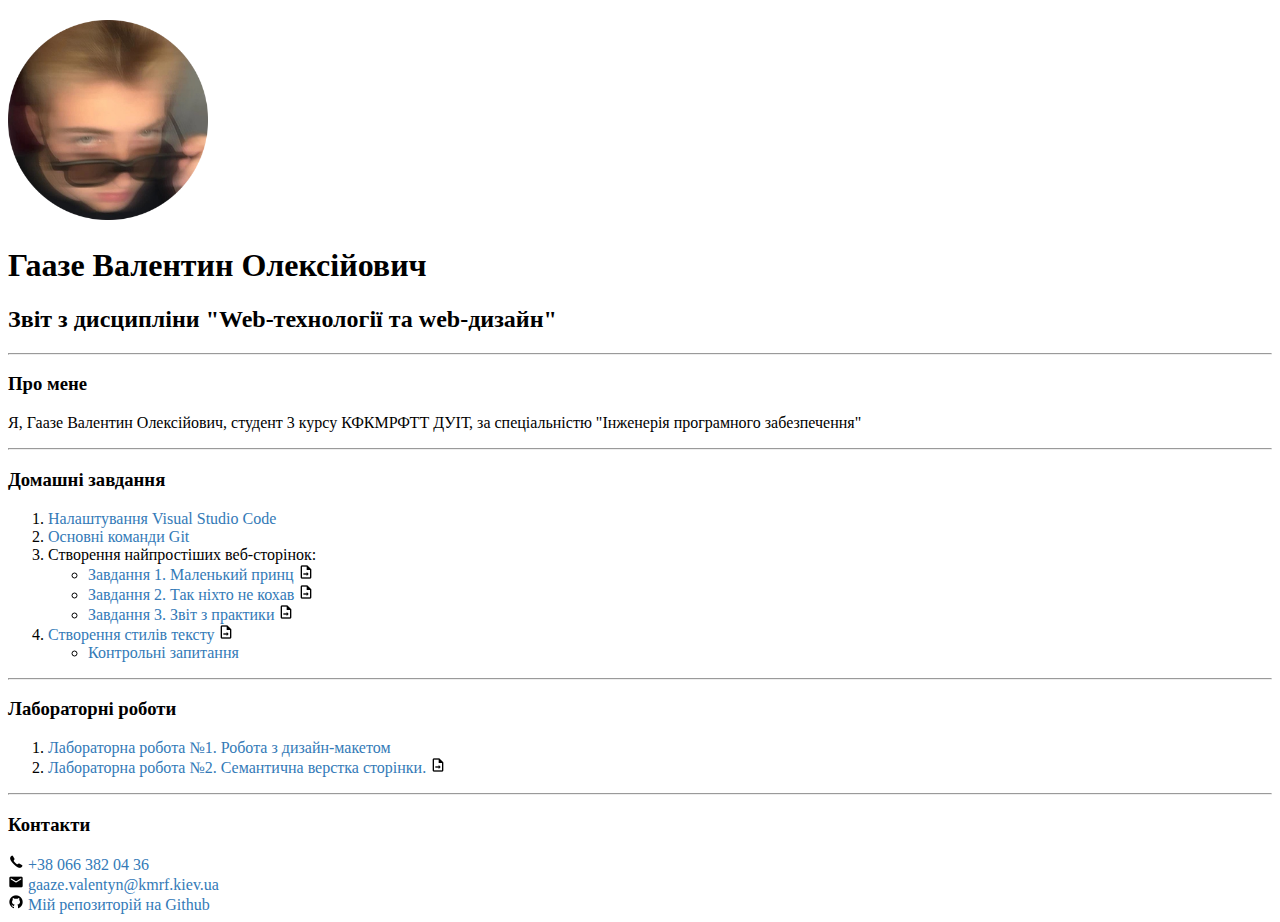
==== index.html @ f935454f "homework 4" ====
<!DOCTYPE html>
<html lang="uk">
<head>
    <meta charset="UTF-8">
    <meta http-equiv="X-UA-Compatible" content="IE=edge">
    <meta name="viewport" content="width=device-width, initial-scale=1.0">
    <title>Моя головна сторінка</title>
    <link href="styles/main.css" rel="stylesheet" >
</head>
<h2>
    <div><img width = "200px" src="img/268_oooo.plus.png" alt="фото виконавця " ></div>
    <h1>Гаазе Валентин Олексійович</h1>
    <h2>Звіт  з дисципліни "Web-технології та web-дизайн"</h2>
    <hr>
    <h3>Про мене</h3>
    <p>Я, Гаазе Валентин Олексійович, студент 3 курсу КФКМРФТТ ДУІТ, за спеціальністю "Інженерія програмного 
        забезпечення"</p>
    <hr>
    <h3>Домашні завдання </h3>
    <ol>
    <li> <a href =  img/option_vs.png > Налаштування Visual Studio Code  </a> <br> </li>
    <li> <a href = "https://docs.google.com/document/d/1HvKqQRt8Ls_l671coCMr1Z7lXdWDyVY12l_tcpBx9B4/edit?usp=sharing"> Основні команди Git </a>  <br> </li>
    <li> Створення найпростіших веб-сторінок: <br> </li>
   <ul>
       <li> <a href="01/task1.html"> Завдання 1. Маленький принц </a> <a href = "https://github.com/HaazeValentine/-web-lessons/blob/main/01/task1.html"> <img src="img/icons1.png"  alt="іконка"> </a>   <br> </li>
        <li> <a href = "01/task2.html"> Завдання 2. Так ніхто не кохав </a> <a href = "https://github.com/HaazeValentine/-web-lessons/blob/main/01/task2.html"> <img src="img/icons1.png"  alt="іконка"> </a>   <br> </li>
        <li> <a href = "01/task3.html"> Завдання 3. Звіт з практики </a> <a href = "https://github.com/HaazeValentine/-web-lessons/blob/main/01/task3.html"> <img src="img/icons1.png"  alt="іконка"> </a>   <br> </li>
   </ul>
   <li> <a href="03/index.html">Створення стилів тексту</a> <a href="https://github.com/HaazeValentine/-web-lessons/blob/main/03/index.html"> <img src="img/icons1.png"  alt="іконка">  </a>
    <ul> <li> <a href="https://docs.google.com/document/d/1LHAodPk-RId7ERg0YfYFWTLzm4zJqGpsMxRO_v26tDo/edit?usp=sharing"> Контрольні запитання</a> </li> </ul>
    </ol>
   <hr>
   <h3>Лабораторні роботи</h3>
    <ol>
    <li> <a href="https://www.figma.com/file/nNrnqyr8T8lL07M3BjJm8u/Untitled?node-id=1%3A79"> Лабораторна робота №1. Робота з дизайн-макетом </a> </li>
    <li> <a href = "02/index.html" > Лабораторна робота №2. Семантична верстка сторінки.</a> <a href = "https://github.com/HaazeValentine/-web-lessons/blob/main/02/index.html"> <img src="img/icons1.png"  alt="іконка"> </a>   <br> </li>
</ol>
    <hr>
   <h3>Контакти</h3>
   <a href="tel:+38 068 339 95 15"> <img src="img/icons8-телефон-16.png"  alt="іконка"> +38 066 382 04 36 </a> <br>
   <a href="mailto:gaaze.valentyn@kmrf.kiev.ua"> <img src="img/icons8-сообщение-с-заливкой-16.png"  alt="іконка">  gaaze.valentyn@kmrf.kiev.ua</a>  <br>
   <a href="https://github.com/HaazeValentine/-web-lessons"> <img src="img/icons8-github-16.png"  alt="іконка">  Мій репозиторій на Github</a> <br>
   
</body>
</html>
---- styles/main.css ----
a{
    text-decoration: none;
    color: #337ab7;
}

a:hover{
    color: #be5000;
}
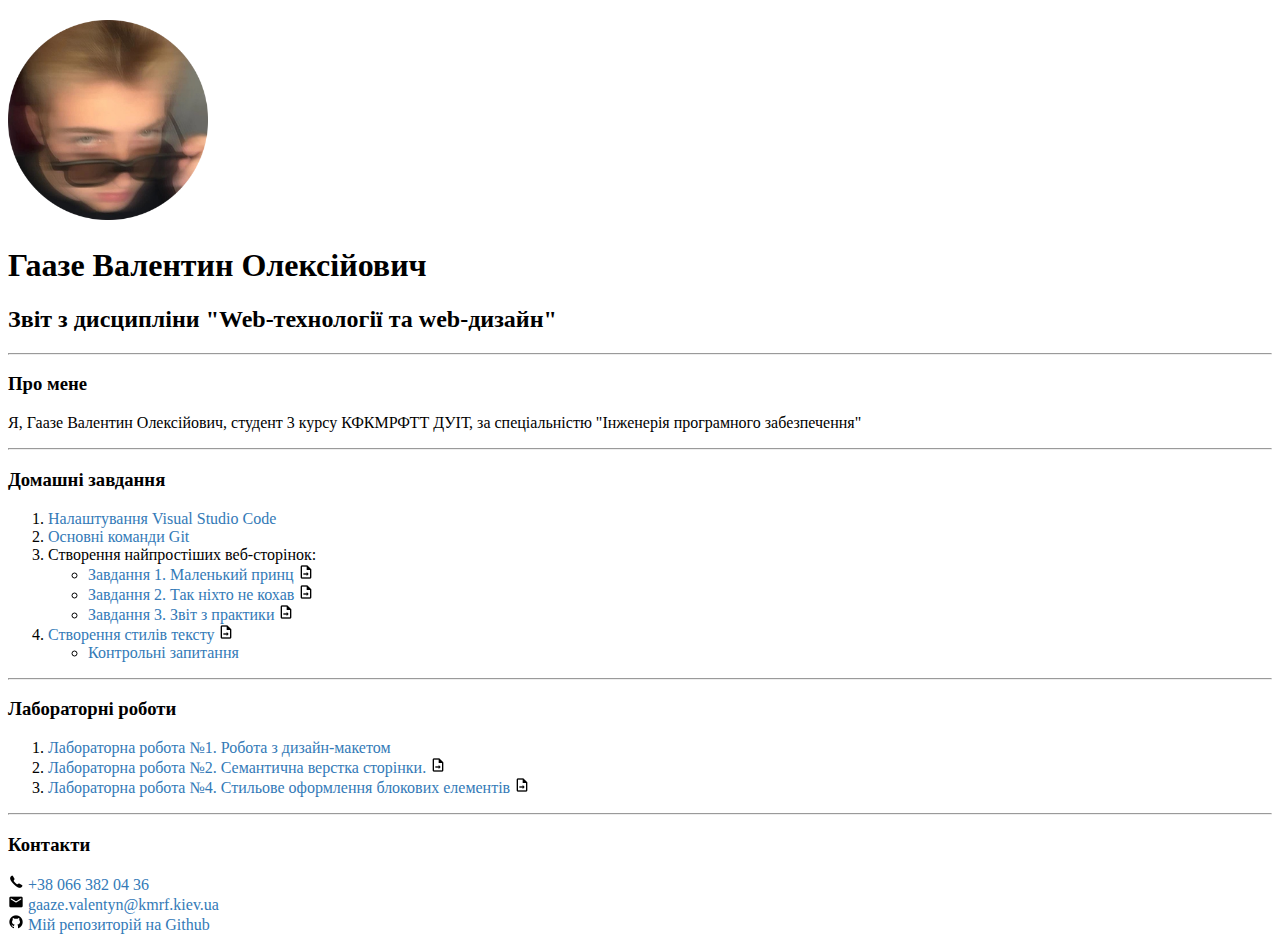
==== commit e6e77e14: "homework" ====
--- a/index.html
+++ b/index.html
@@ -34,6 +34,7 @@
     <ol>
     <li> <a href="https://www.figma.com/file/nNrnqyr8T8lL07M3BjJm8u/Untitled?node-id=1%3A79"> Лабораторна робота №1. Робота з дизайн-макетом </a> </li>
     <li> <a href = "02/index.html" > Лабораторна робота №2. Семантична верстка сторінки.</a> <a href = "https://github.com/HaazeValentine/-web-lessons/blob/main/02/index.html"> <img src="img/icons1.png"  alt="іконка"> </a>   <br> </li>
+    <li> <a href="04/index.html"> Лабораторна робота №4. Стильове оформлення блокових елементів </a> <a href="https://github.com/HaazeValentine/-web-lessons/blob/main/04/index.html"> <img src="img/icons1.png"  alt="іконка"> </a>   <br> </li> </a> </li>
 </ol>
     <hr>
    <h3>Контакти</h3>
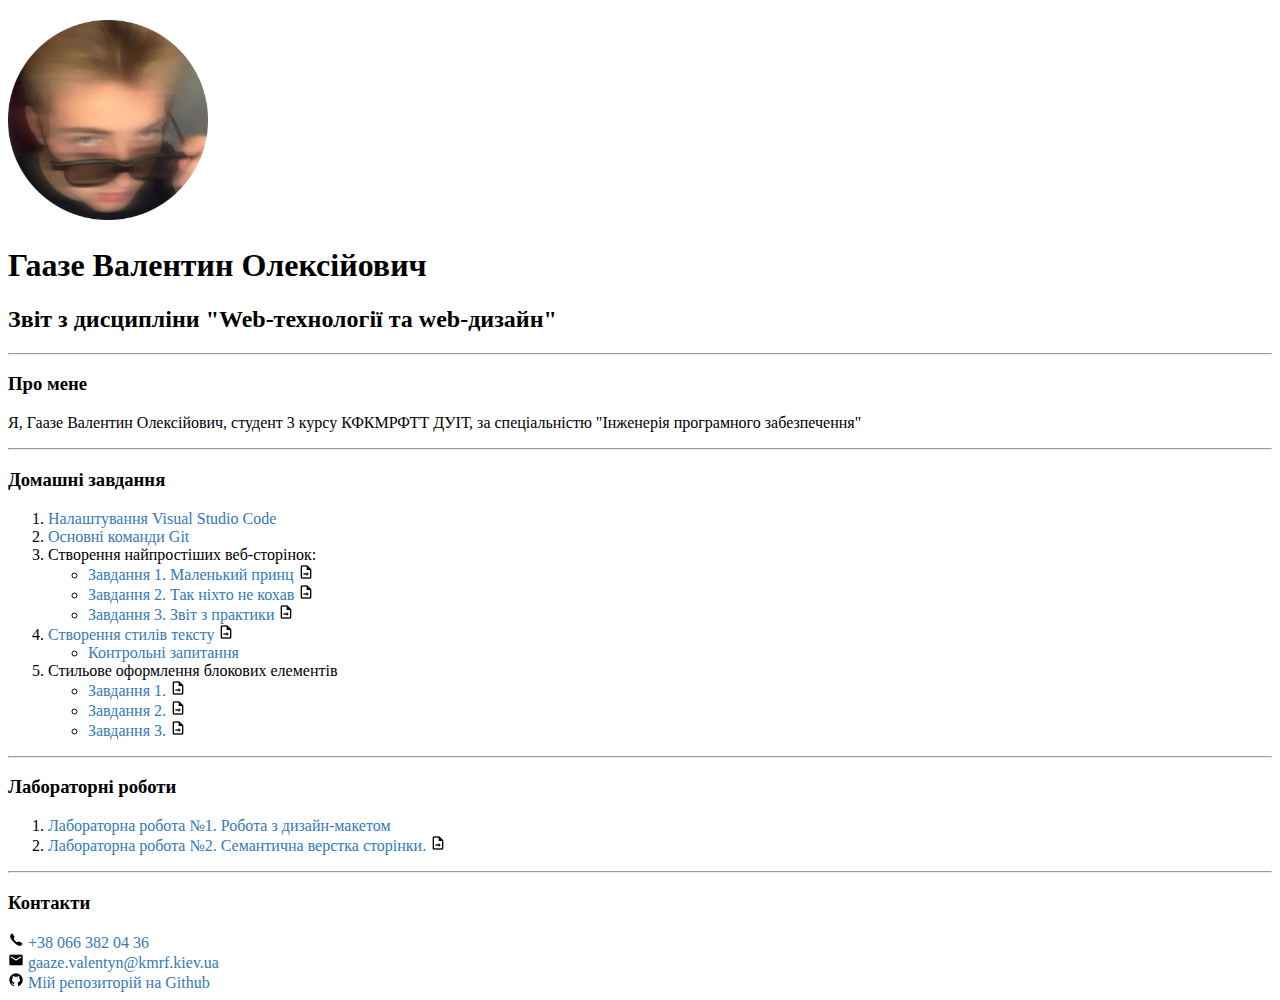
==== commit 9983ea20: "homework" ====
--- a/index.html
+++ b/index.html
@@ -28,13 +28,18 @@
    </ul>
    <li> <a href="03/index.html">Створення стилів тексту</a> <a href="https://github.com/HaazeValentine/-web-lessons/blob/main/03/index.html"> <img src="img/icons1.png"  alt="іконка">  </a>
     <ul> <li> <a href="https://docs.google.com/document/d/1LHAodPk-RId7ERg0YfYFWTLzm4zJqGpsMxRO_v26tDo/edit?usp=sharing"> Контрольні запитання</a> </li> </ul>
-    </ol>
+    <li> Стильове оформлення блокових елементів <br></li>
+    <ul>
+    <li> <a href="04/index1.html"> Завдання 1.  </a> <a href = "https://github.com/HaazeValentine/-web-lessons/blob/main/04/index1.html"> <img src="img/icons1.png"  alt="іконка"> </a>   <br> </li>
+    <li> <a href = "04/index2.html"> Завдання 2.  </a> <a href = "https://github.com/HaazeValentine/-web-lessons/blob/main/04/index2.html"> <img src="img/icons1.png"  alt="іконка"> </a>   <br> </li>
+    <li> <a href = "04/index.html"> Завдання 3.  </a> <a href = "https://github.com/HaazeValentine/-web-lessons/blob/main/04/index.html"> <img src="img/icons1.png"  alt="іконка"> </a>   <br> </li>
+</ul>
+</ol>
    <hr>
    <h3>Лабораторні роботи</h3>
     <ol>
     <li> <a href="https://www.figma.com/file/nNrnqyr8T8lL07M3BjJm8u/Untitled?node-id=1%3A79"> Лабораторна робота №1. Робота з дизайн-макетом </a> </li>
     <li> <a href = "02/index.html" > Лабораторна робота №2. Семантична верстка сторінки.</a> <a href = "https://github.com/HaazeValentine/-web-lessons/blob/main/02/index.html"> <img src="img/icons1.png"  alt="іконка"> </a>   <br> </li>
-    <li> <a href="04/index.html"> Лабораторна робота №4. Стильове оформлення блокових елементів </a> <a href="https://github.com/HaazeValentine/-web-lessons/blob/main/04/index.html"> <img src="img/icons1.png"  alt="іконка"> </a>   <br> </li> </a> </li>
 </ol>
     <hr>
    <h3>Контакти</h3>
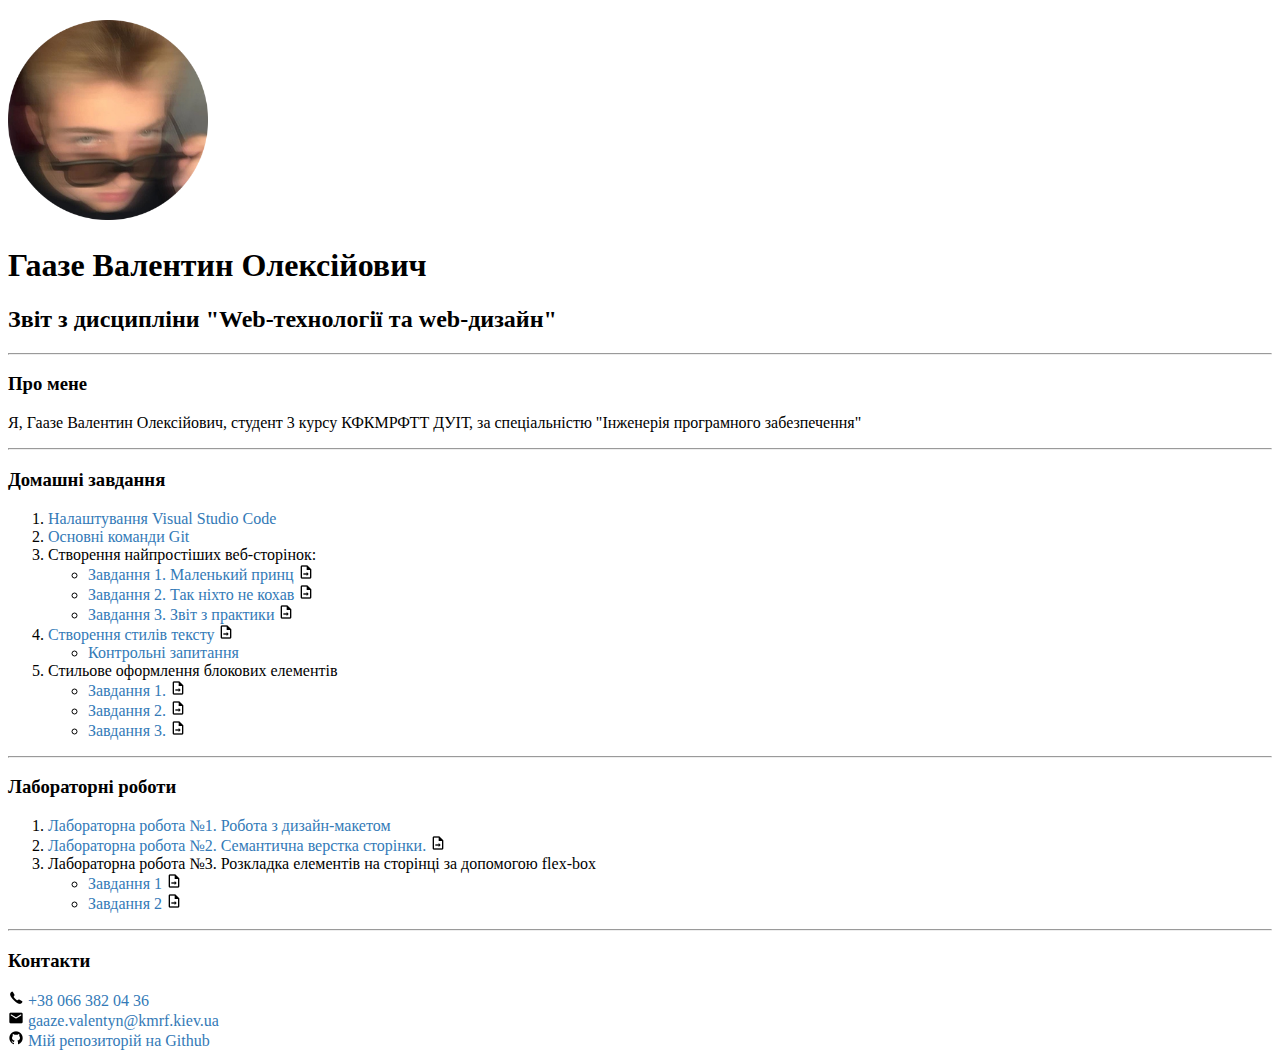
==== commit 2b0ab115: "hometask" ====
--- a/index.html
+++ b/index.html
@@ -30,9 +30,12 @@
     <ul> <li> <a href="https://docs.google.com/document/d/1LHAodPk-RId7ERg0YfYFWTLzm4zJqGpsMxRO_v26tDo/edit?usp=sharing"> Контрольні запитання</a> </li> </ul>
     <li> Стильове оформлення блокових елементів <br></li>
     <ul>
-    <li> <a href="04/index1.html"> Завдання 1.  </a> <a href = "https://github.com/HaazeValentine/-web-lessons/blob/main/04/index1.html"> <img src="img/icons1.png"  alt="іконка"> </a>   <br> </li>
-    <li> <a href = "04/index2.html"> Завдання 2.  </a> <a href = "https://github.com/HaazeValentine/-web-lessons/blob/main/04/index2.html"> <img src="img/icons1.png"  alt="іконка"> </a>   <br> </li>
-    <li> <a href = "04/index.html"> Завдання 3.  </a> <a href = "https://github.com/HaazeValentine/-web-lessons/blob/main/04/index.html"> <img src="img/icons1.png"  alt="іконка"> </a>   <br> </li>
+    <li> <a href="04/index1.html"> Завдання 1.  
+    </a> <a href = "https://github.com/HaazeValentine/-web-lessons/blob/main/04/index1.html"> <img src="img/icons1.png"  alt="іконка"> </a>   <br> </li>
+    <li> <a href = "04/index2.html"> Завдання 2.  
+    </a> <a href = "https://github.com/HaazeValentine/-web-lessons/blob/main/04/index2.html"> <img src="img/icons1.png"  alt="іконка"> </a>   <br> </li>
+    <li> <a href = "04/index.html"> Завдання 3.  
+    </a> <a href = "https://github.com/HaazeValentine/-web-lessons/blob/main/04/index.html"> <img src="img/icons1.png"  alt="іконка"> </a>   <br> </li>
 </ul>
 </ol>
    <hr>
@@ -40,6 +43,14 @@
     <ol>
     <li> <a href="https://www.figma.com/file/nNrnqyr8T8lL07M3BjJm8u/Untitled?node-id=1%3A79"> Лабораторна робота №1. Робота з дизайн-макетом </a> </li>
     <li> <a href = "02/index.html" > Лабораторна робота №2. Семантична верстка сторінки.</a> <a href = "https://github.com/HaazeValentine/-web-lessons/blob/main/02/index.html"> <img src="img/icons1.png"  alt="іконка"> </a>   <br> </li>
+    <li>Лабораторна робота №3. Розкладка елементів на сторінці за допомогою flex-box
+        <ul>
+            <li><a href="05/index1.html">Завдання 1
+            </a><a href="https://github.com/HaazeValentine/-web-lessons/blob/main/05/index1.html"><img src="img/icons1.png"  alt="іконка"> </a>   <br> </li>
+            <li><a href="05/index2.html">Завдання 2
+            </a><a href="https://github.com/HaazeValentine/-web-lessons/blob/main/05/index2.html"><img src="img/icons1.png"  alt="іконка"> </a>   <br> </li>
+        </ul>
+    </li>
 </ol>
     <hr>
    <h3>Контакти</h3>
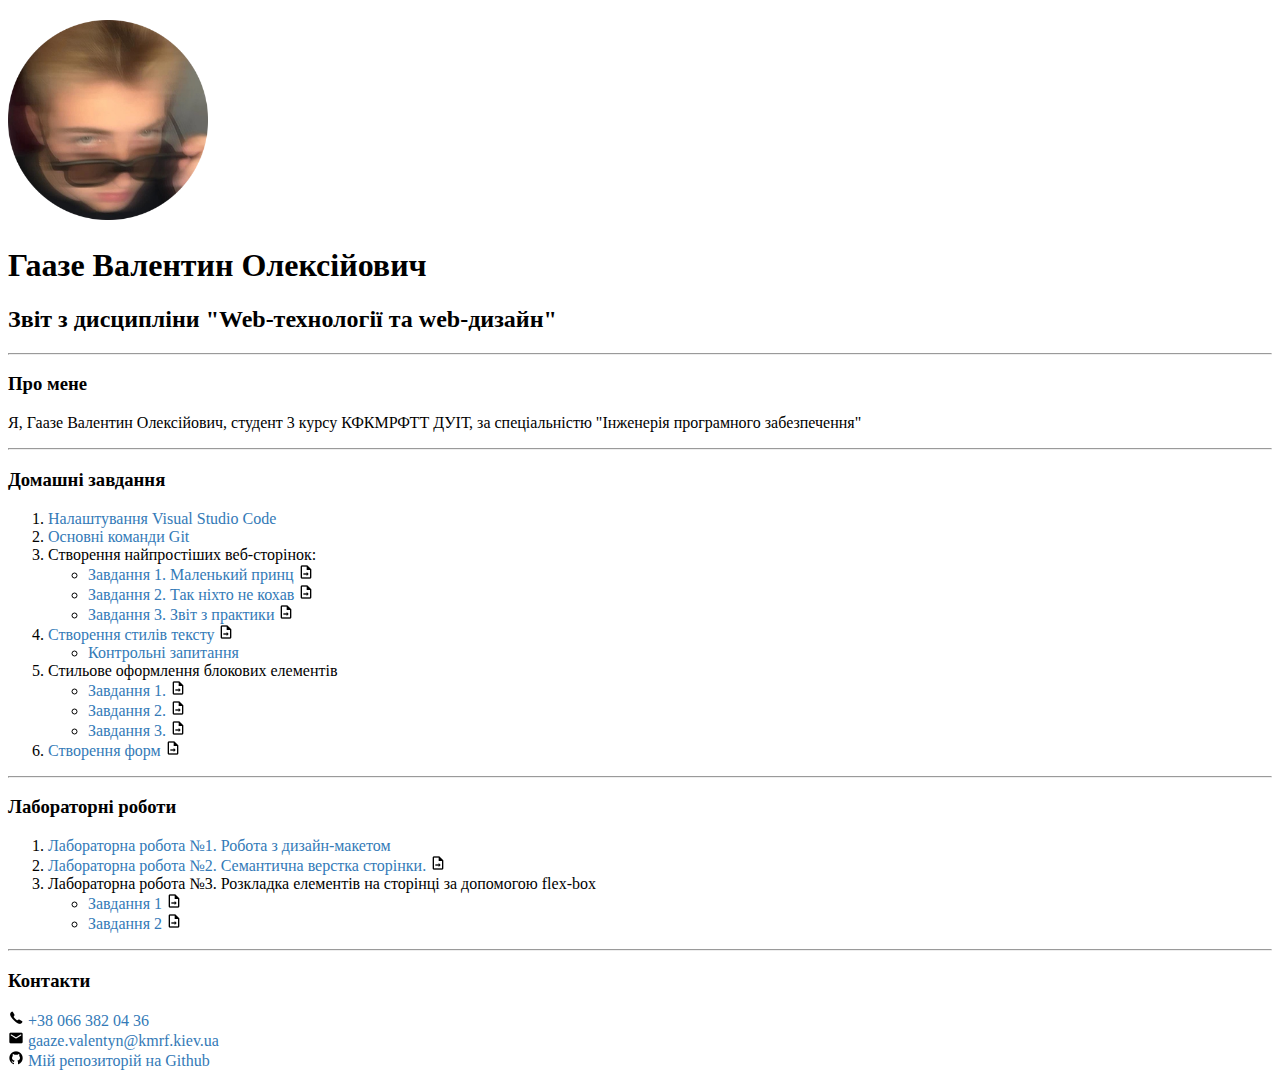
==== commit 35981265: "homework6" ====
--- a/index.html
+++ b/index.html
@@ -36,7 +36,8 @@
     </a> <a href = "https://github.com/HaazeValentine/-web-lessons/blob/main/04/index2.html"> <img src="img/icons1.png"  alt="іконка"> </a>   <br> </li>
     <li> <a href = "04/index.html"> Завдання 3.  
     </a> <a href = "https://github.com/HaazeValentine/-web-lessons/blob/main/04/index.html"> <img src="img/icons1.png"  alt="іконка"> </a>   <br> </li>
-</ul>
+    </ul>
+    <li> <a href = "06/index.html"> Створення форм </a> <a href="https://github.com/HaazeValentine/-web-lessons/blob/main/06/index.html"> <img src="img/icons1.png"  alt="іконка">  </a> <br> </li>
 </ol>
    <hr>
    <h3>Лабораторні роботи</h3>
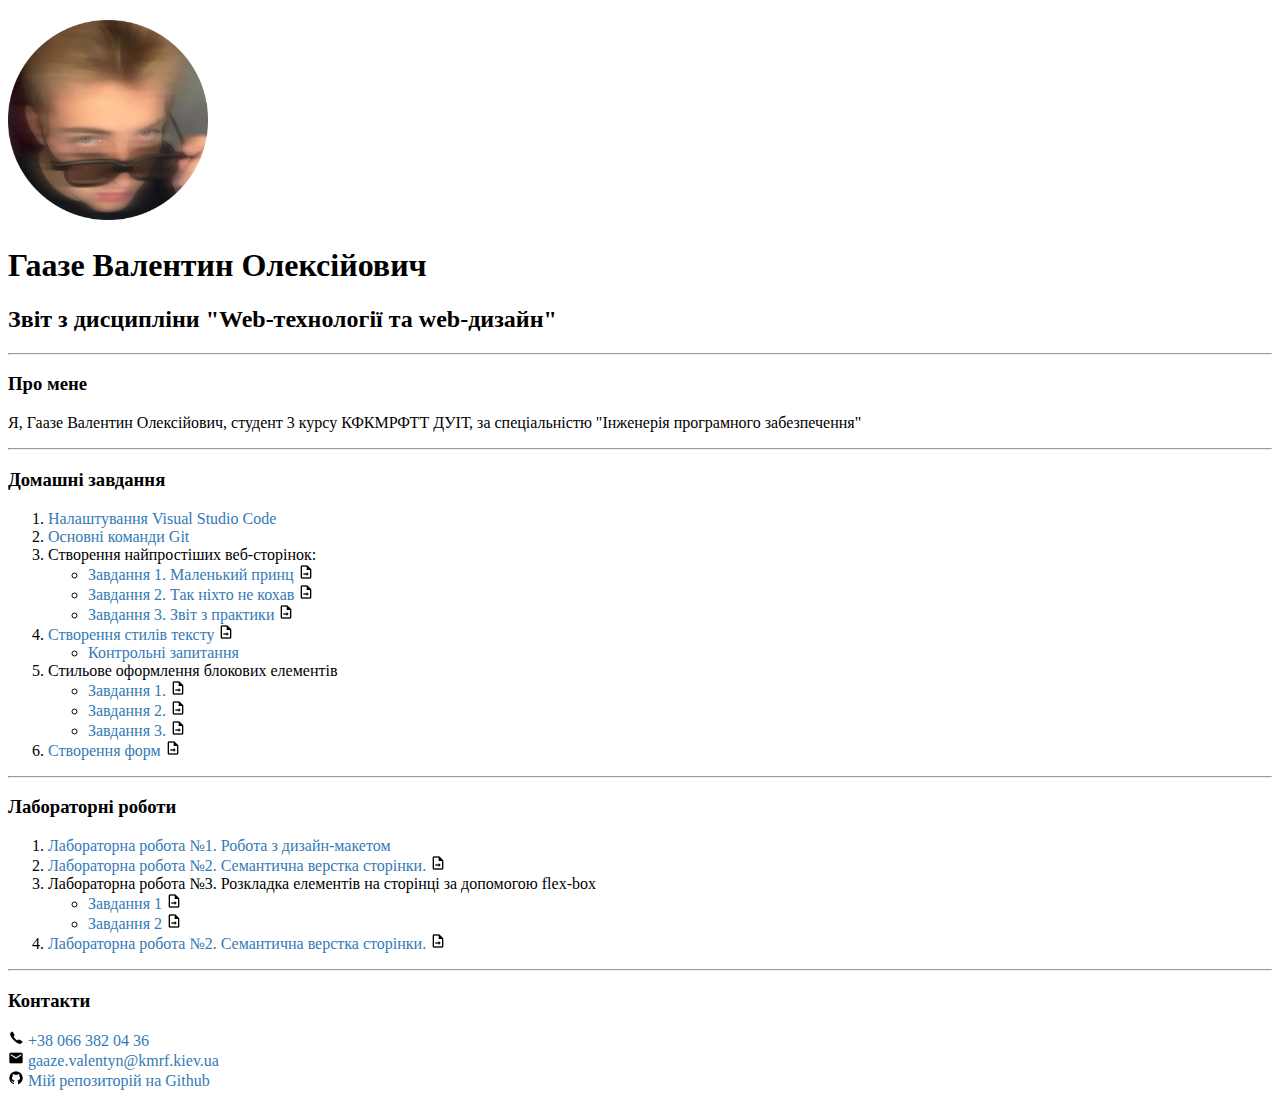
==== commit 3dd7e213: "homework07" ====
--- a/index.html
+++ b/index.html
@@ -52,6 +52,7 @@
             </a><a href="https://github.com/HaazeValentine/-web-lessons/blob/main/05/index2.html"><img src="img/icons1.png"  alt="іконка"> </a>   <br> </li>
         </ul>
     </li>
+    <li> <a href = "07/index.html" > Лабораторна робота №2. Семантична верстка сторінки.</a> <a href = "https://github.com/HaazeValentine/-web-lessons/blob/main/07/index.html"> <img src="img/icons1.png"  alt="іконка"> </a>   <br> </li>
 </ol>
     <hr>
    <h3>Контакти</h3>
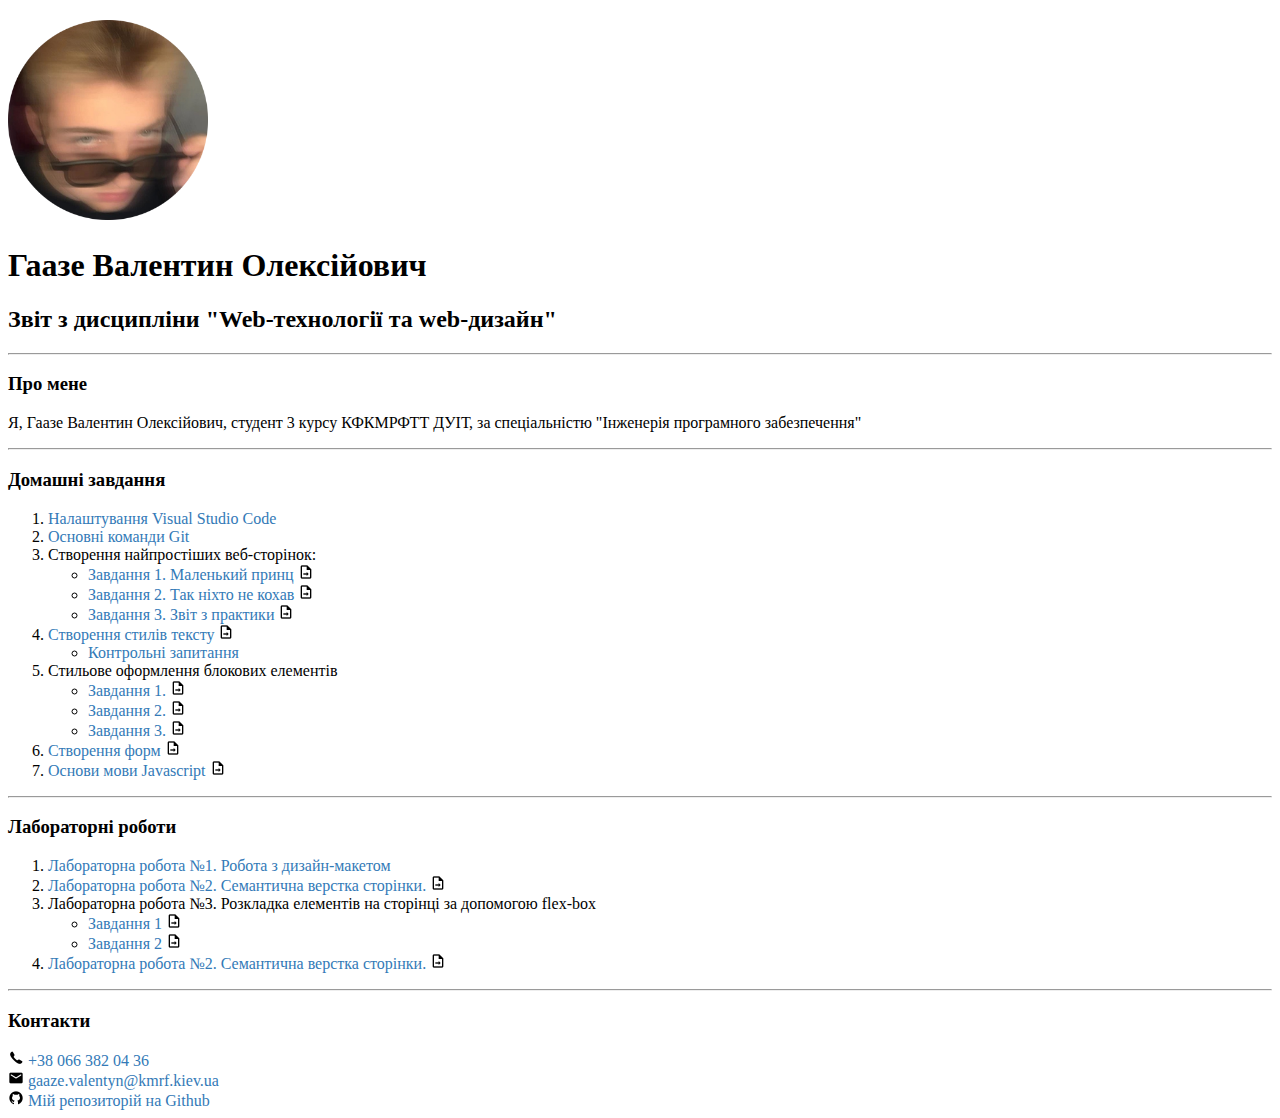
==== commit 6e54a051: "homework08" ====
--- a/index.html
+++ b/index.html
@@ -38,6 +38,7 @@
     </a> <a href = "https://github.com/HaazeValentine/-web-lessons/blob/main/04/index.html"> <img src="img/icons1.png"  alt="іконка"> </a>   <br> </li>
     </ul>
     <li> <a href = "06/index.html"> Створення форм </a> <a href="https://github.com/HaazeValentine/-web-lessons/blob/main/06/index.html"> <img src="img/icons1.png"  alt="іконка">  </a> <br> </li>
+    <li> <a href = "08/index.html"> Основи мови Javascript </a> <a href="https://github.com/HaazeValentine/-web-lessons/blob/main/08/index.html"> <img src="img/icons1.png"  alt="іконка">  </a> <br> </li>
 </ol>
    <hr>
    <h3>Лабораторні роботи</h3>
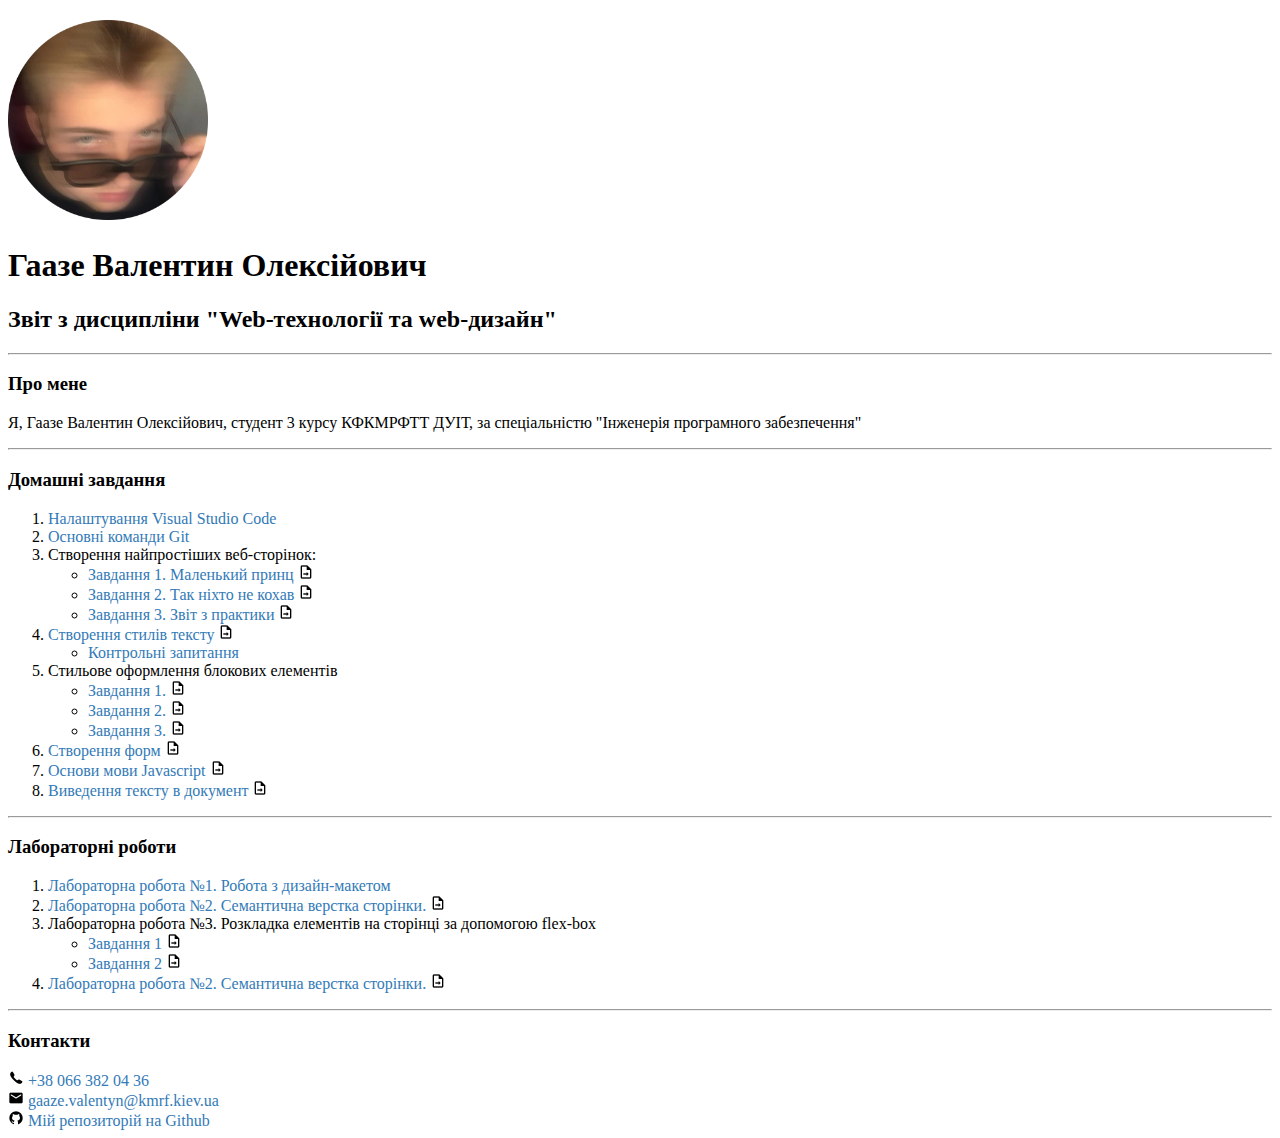
==== commit f4a74c56: "homework" ====
--- a/index.html
+++ b/index.html
@@ -39,6 +39,7 @@
     </ul>
     <li> <a href = "06/index.html"> Створення форм </a> <a href="https://github.com/HaazeValentine/-web-lessons/blob/main/06/index.html"> <img src="img/icons1.png"  alt="іконка">  </a> <br> </li>
     <li> <a href = "08/index.html"> Основи мови Javascript </a> <a href="https://github.com/HaazeValentine/-web-lessons/blob/main/08/index.html"> <img src="img/icons1.png"  alt="іконка">  </a> <br> </li>
+    <li> <a href = "09/index.html"> Виведення тексту в документ </a> <a href="https://github.com/HaazeValentine/-web-lessons/blob/main/09/index.html"> <img src="img/icons1.png"  alt="іконка">  </a> <br> </li>
 </ol>
    <hr>
    <h3>Лабораторні роботи</h3>
